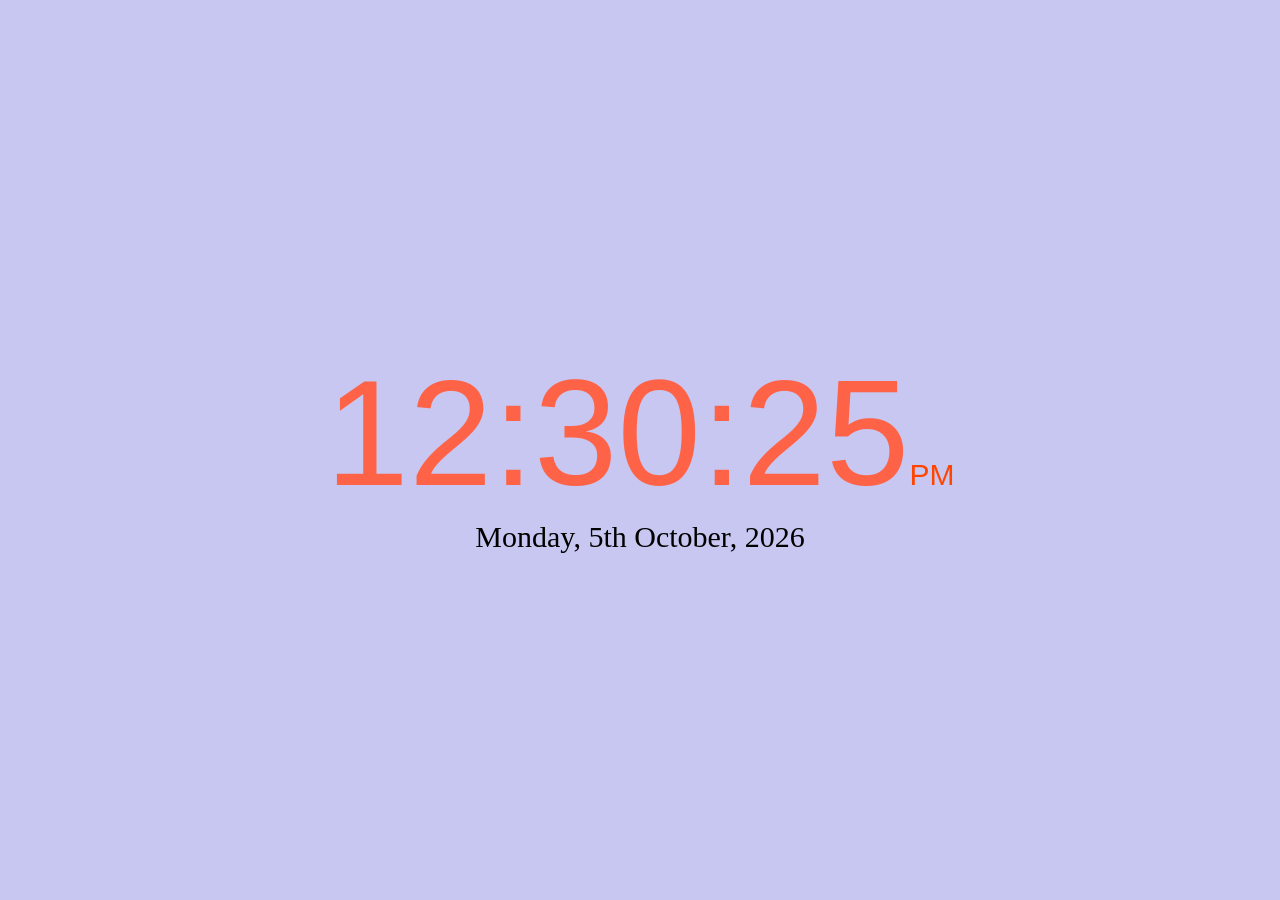
==== day05/index.html @ f05efaf1 "Day 05: Digital Clock" ====
<!doctype html>
<html lang="en">
  <head>
    <meta charset="UTF-8" />
    <meta name="viewport" content="width=device-width, initial-scale=1.0" />
    <title>Digital Clock</title>
    <link rel="stylesheet" href="style.css" />
  </head>
  <body>
    <div class="clock">
      <span>12</span><span>:</span><span>30</span><span>:</span><span>25</span
      ><span>PM</span>
    </div>
    <h3>Monday, 5th October, 2026</h3>
  </body>
</html>
---- day05/style.css ----
* {
  margin: 0;
  padding: 0;
  box-sizing: border-box;
}

body {
  display: flex;
  flex-direction: column;
  justify-content: center;
  align-items: center;
  min-height: 100vh;
  background-color: rgb(199, 199, 241);
}

.clock {
  font-size: 150px;
  font-family:
    Segoe UI Variable,
    "Segoe UI",
    sans-serif;
  font-weight: 300px;
  color: tomato;
}

h3 {
  margin-top: 2px;
  font-size: 30px;
  font-weight: 400;
  margin: 1px;
  display: contents;
}

.clock > span:last-child {
  font-size: 30px;
  color: orangered;
}
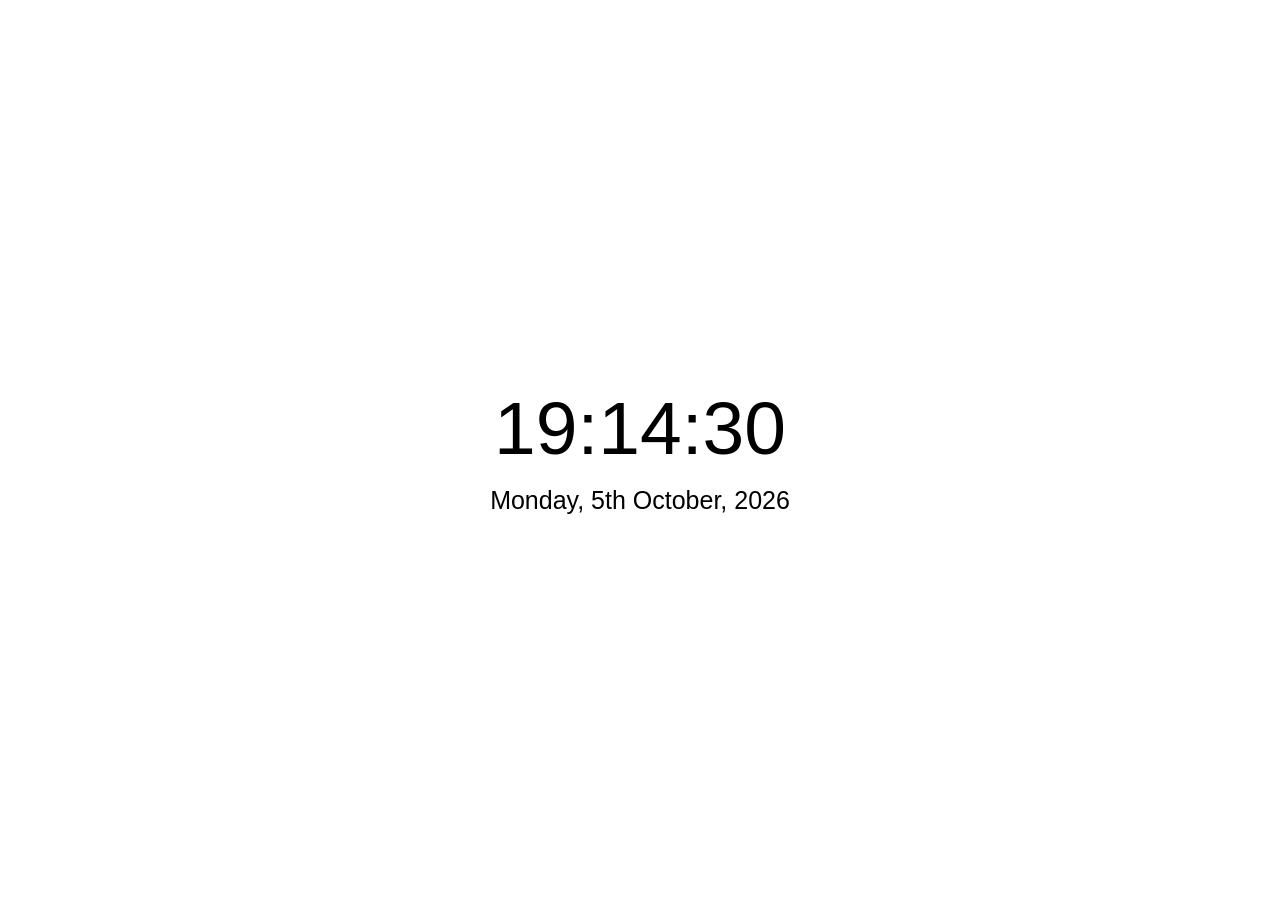
==== commit 7438e541: "Day 05: Digital Clock (modded)" ====
--- a/day05/index.html
+++ b/day05/index.html
@@ -8,9 +8,9 @@
   </head>
   <body>
     <div class="clock">
-      <span>12</span><span>:</span><span>30</span><span>:</span><span>25</span
-      ><span>PM</span>
+      <span>19</span><span>:</span><span>14</span><span>:</span><span>30</span>
+
+      <div class="date">Monday, 5th October, 2026</div>
     </div>
-    <h3>Monday, 5th October, 2026</h3>
   </body>
 </html>
--- a/day05/style.css
+++ b/day05/style.css
@@ -10,28 +10,19 @@
   justify-content: center;
   align-items: center;
   min-height: 100vh;
-  background-color: rgb(199, 199, 241);
+  font-family: sans-serif;
 }
 
 .clock {
-  font-size: 150px;
-  font-family:
-    Segoe UI Variable,
-    "Segoe UI",
-    sans-serif;
-  font-weight: 300px;
-  color: tomato;
+  font-size: 50px;
+  text-align: center;
 }
 
-h3 {
-  margin-top: 2px;
-  font-size: 30px;
-  font-weight: 400;
-  margin: 1px;
-  display: contents;
+.clock span {
+  font-size: 1.5em;
 }
 
-.clock > span:last-child {
-  font-size: 30px;
-  color: orangered;
+.date {
+  margin-top: 0.6em;
+  font-size: 0.5em;
 }
